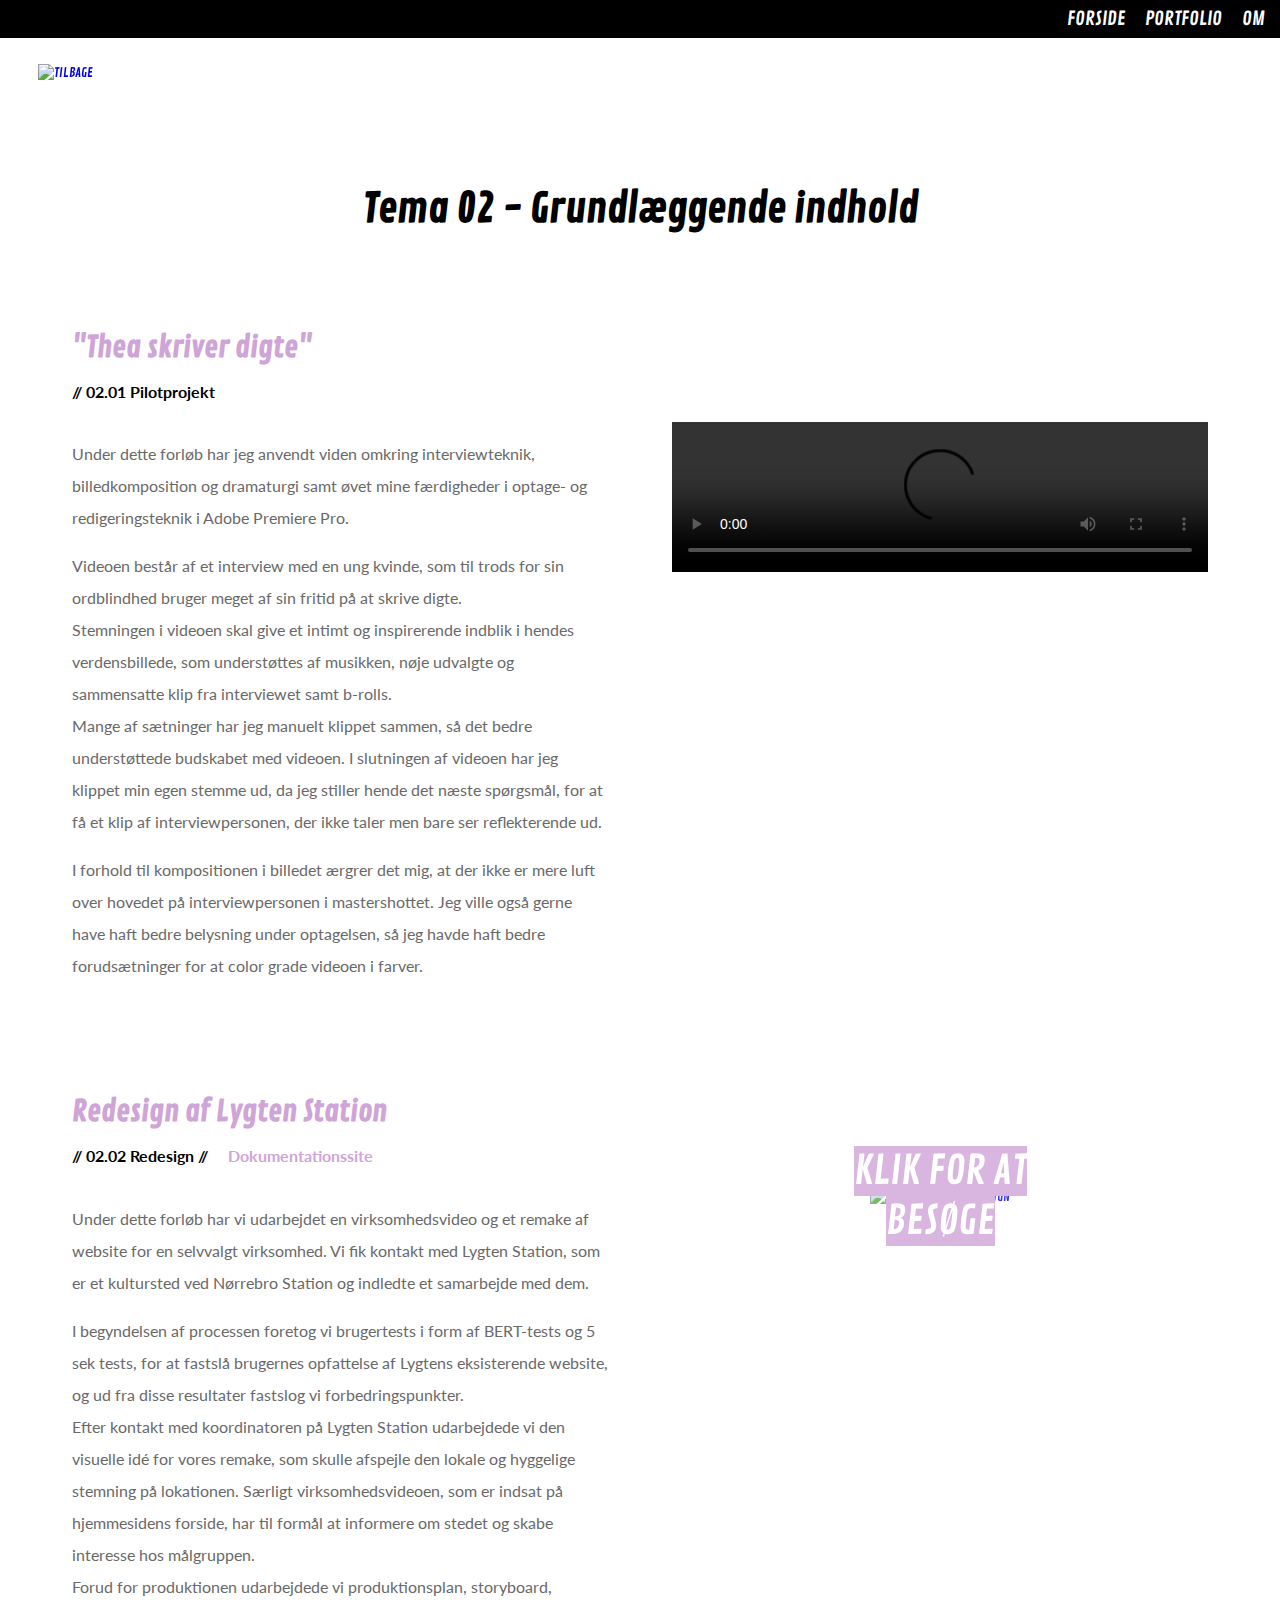
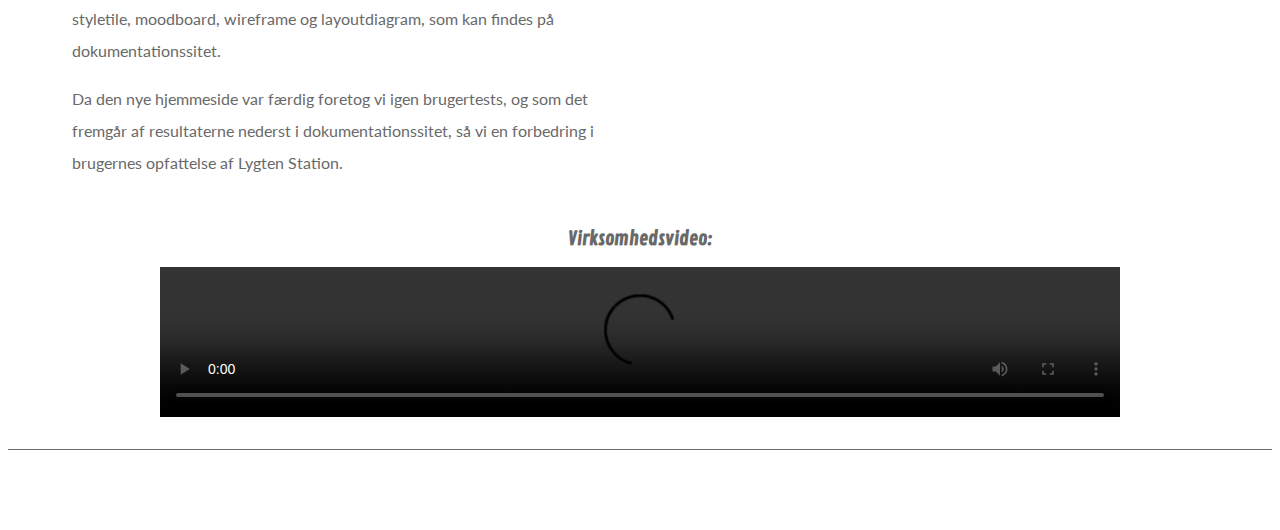
==== indhold.html @ 1e894eaf "animation indhold webdesign" ====
<!DOCTYPE html>
<html lang="da">

<head>
	<meta charset="utf-8">
	<meta name="viewport" content="width=device-width, initial-scale=1.0">
	<title>Grundlæggende Webdesign</title>
	<link rel="stylesheet" href="style.css">
	<link href="https://fonts.googleapis.com/css?family=Contrail+One" rel="stylesheet">
	<link href="https://fonts.googleapis.com/css?family=Lato" rel="stylesheet">
</head>

<body>

	<header>


		<nav>
			<a href="index.html">FORSIDE</a>
			<a href="portfolio.html">PORTFOLIO</a>
			<a href="om.html">OM</a>

		</nav>

	</header>

	<a href="portfolio.html"> <img src="billeder/pil.png" class="tilbage" alt="Tilbage"></a>

	<section id="indhold">
		<h2>Tema 02 - Grundlæggende indhold</h2>


		<h3>"Thea skriver digte"</h3>
		<h4>// 02.01 Pilotprojekt</h4>


		<div class="sectionwrapper">

			<div class="column">

				<p>Under dette forløb har jeg anvendt viden omkring interviewteknik, billedkomposition og dramaturgi samt øvet mine færdigheder i optage- og redigeringsteknik i Adobe Premiere Pro.</p>
				<p>Videoen består af et interview med en ung kvinde, som til trods for sin ordblindhed bruger meget af sin fritid på at skrive digte.<br>Stemningen i videoen skal give et intimt og inspirerende indblik i hendes verdensbillede, som understøttes af musikken, nøje udvalgte og sammensatte klip fra interviewet samt b-rolls.<br>Mange af sætninger har jeg manuelt klippet sammen, så det bedre understøttede budskabet med videoen. I slutningen af videoen har jeg klippet min egen stemme ud, da jeg stiller hende det næste spørgsmål, for at få et klip af interviewpersonen, der ikke taler men bare ser reflekterende ud.</p>
				<p>I forhold til kompositionen i billedet ærgrer det mig, at der ikke er mere luft over hovedet på interviewpersonen i mastershottet. Jeg ville også gerne have haft bedre belysning under optagelsen, så jeg havde haft bedre forudsætninger for at color grade videoen i farver.</p>


			</div>

			<div class="column">

				<video controls>
					<source src="video/pilot.mp4" type="video/mp4">
				</video>

			</div>
		</div>

		<h3>Redesign af Lygten Station</h3>
		<h4>// 02.02 Redesign // <a href="http://sofiatolstrup.dk/kea/02-content/02-redesign/02_02_05_dokumentationssite/dokumentationssite.html" target="_blank">Dokumentationssite</a> </h4>
		<div class="sectionwrapper">

			<div class="column">

				<p>Under dette forløb har vi udarbejdet en virksomhedsvideo og et remake af website for en selvvalgt virksomhed. Vi fik kontakt med Lygten Station, som er et kultursted ved Nørrebro Station og indledte et samarbejde med dem.
				</p>
				<p>I begyndelsen af processen foretog vi brugertests i form af BERT-tests og 5 sek tests, for at fastslå brugernes opfattelse af Lygtens eksisterende website, og ud fra disse resultater fastslog vi forbedringspunkter. <br>Efter kontakt med koordinatoren på Lygten Station udarbejdede vi den visuelle idé for vores remake, som skulle afspejle den lokale og hyggelige stemning på lokationen. Særligt virksomhedsvideoen, som er indsat på hjemmesidens forside, har til formål at informere om stedet og skabe interesse hos målgruppen. <br>Forud for produktionen udarbejdede vi produktionsplan, storyboard, styletile, moodboard, wireframe og layoutdiagram, som kan findes på dokumentationssitet.</p>
				<p>Da den nye hjemmeside var færdig foretog vi igen brugertests, og som det fremgår af resultaterne nederst i dokumentationssitet, så vi en forbedring i brugernes opfattelse af Lygten Station.</p>




			</div>

			<div class="column">
				<div class="billede_column">
					<a href="http://sofiatolstrup.dk/kea/02-content/02-redesign/02_02_06_redesign/" target="_blank"><img src="billeder/redesign.png" alt="Website om flat design"></a>

					<div class="centered"><a href="http://sofiatolstrup.dk/kea/02-content/02-redesign/02_02_06_redesign/" target="_blank">Klik for at besøge</a></div>
				</div>
			</div>
		</div>

		<h3 class="center">Virksomhedsvideo:</h3>
		<video class='center' controls>
			<source src="video/lygtenvideo.mp4">
		</video>


	</section>

</body>

</html>
---- style.css ----
/* Universelt */

section {
	max-width: 1200px;
	margin: auto;
}

h1 {
	font-family: 'Contrail One', cursive;
	color: #cfa4d7;
	font-weight: 400;
	font-style: normal;
	font-size: 2rem;
	margin-bottom: 0px;
	margin-left: 0.5em;
}

h2 {
	text-align: center;
	color: black;
	font-family: 'Contrail One', cursive;
	font-size: 1.5rem;
	text-align: center;
	margin-bottom: 0px;
	margin-top: 3em;
	background-image: url(billeder/stroke2.png);
	background-size: 30%;
	background-position: center;
	background-repeat: no-repeat;
	padding: 2rem;
}

h3 {
	font-family: 'Contrail One', cursive;
	color: #cfa4d7;
	font-size: 1.2rem;
	margin-top: 5rem;
	margin: 2rem;
	margin-bottom: 0;
}

h4 {
	font-family: 'Lato', sans-serif;
	margin-left: 2rem;
	margin-top: 1rem;
	font-size: 1rem;
	overflow: visible;
}

h4 a {
	font-family: 'Lato', sans-serif;
	margin-top: 0.5rem;
	text-transform: none;
	background-image: url(billeder/stroke_cirkel.png);
	background-size: 100%;
	background-position: center;
	background-repeat: no-repeat;
	padding: 1rem;
}

h4 a:link {
	font-family: 'Lato', sans-serif;
	text-transform: none;
	font-size: 1rem;
	font-weight: 700;
	color: #cfa4d7;
}


h4 a:visited {

	font-style: normal;
	font-weight: 700;
	color: #cfa4d7;
}


h4 a:hover {

	font-style: normal;
	font-weight: 700;
	color: dimgrey;
}


h4 a:active {

	font-style: normal;
	font-weight: 700;

	color: dimgrey;
}

body {
	margin: 0px;
}

img {
	width: 100%;
}


.sectionwrapper {
	display: flex;
	flex-wrap: wrap;
}

.column {
	flex-basis: 200px;
	flex-grow: 1;
	margin: 2rem;
	margin-top: 0;
}

.column_billede {
	flex-basis: 200px;
	flex-grow: 1;
	color: white;
	position: relative;
	text-align: center;
	margin: 2rem;
}



p {
	color: dimgrey;
	font-family: 'Lato', sans-serif;
	line-height: 2;
	font-size: 1rem;
}


a {
	font-family: 'Contrail One', cursive;
	font-weight: 100;
	text-decoration: none;
	font-size: 10pt;
	text-transform: uppercase;
}

p a:link {
	font-family: 'Lato', sans-serif;
	text-transform: none;
	font-size: 1rem;
	font-weight: 700;
	color: dimgrey;
}


p a:visited {

	font-style: normal;
	font-weight: 700;
	color: dimgray;
}


p a:hover {

	font-style: normal;
	font-weight: 700;
	color: #cfa4d7;
}


p a:active {

	font-style: normal;
	font-weight: 700;

	color: #dadbfc;
}

/* Tilbageknap */

.tilbage {
	position: fixed;
	top: 5vw;
	left: 3vw;
	width: 5%;
}

/* Header */

header {
	position: fixed;
	width: 100%;
	top: 0;
}

header nav {
	display: flex;
	flex-direction: column;
	justify-content: flex-end;
	z-index: 100000000;
}

header nav a {
	color: white;
	margin: 2px;
	background-color: rgba(0, 0, 0, 0.85);
	background-size: cover;
	align-self: flex-end;
	padding: 2px;
	font-size: 1.2em;

}


header nav a:link {
	font-weight: 100;
	color: white;
}


header nav a:visited {

	font-style: normal;
	font-weight: 100;
	color: white;
}


header nav a:hover {

	font-style: normal;
	font-weight: 500;
	color: #cfa4d7;
}


header nav a:active {

	font-style: normal;
	font-weight: 100;

	color: #dadbfc;
}

/* Dokumentation og værktøjer */
.liste {
	flex-basis: 300px;
	flex-grow: 1;
	margin: 2rem;
	margin-top: 0;
	float: left;
}


/* Forside */

.forside {
	text-align: center;
}

.forside a {
	z-index: 3;
	margin-top: -35vw;
	font-size: 3rem;
	font-family: 'Permanent Marker', cursive;
	color: rgba(0, 0, 0, 0.66);
}

/* Portfolio */

#portfolio {
	margin-top: 5rem;
}

#portfolio .sectionwrapper {
	justify-content: center;
}

.column_portfolio {
	flex-basis: 200px;
	flex-grow: 1;
	max-width: 350px;
	margin: 1rem;
}

#portfolio img:hover {
	transition: .5s ease;
	transform: scale(1.07);
}

/* Webdesign */

.billede_webdesign {
	position: relative;
	text-align: center;
	color: white;
}

.centered {
	position: absolute;
	top: 50%;
	left: 50%;
	transform: translate(-50%, -50%);
}

.centered a:link {
	font-size: 2.5rem;
	font-weight: 100;
	color: white;
	background-color: #cfa4d7;
}


.centered a:visited {

	font-style: normal;
	font-weight: 100;
	color: white;
}


.centered a:hover {

	font-style: normal;
	font-weight: 500;
	color: white;
}


.centered a:active {

	font-style: normal;
	font-weight: 100;

	color: #dadbfc;
}


#webdesign {
	border-bottom: 1px;
	border-style: solid;
	border-top: 0px;
	border-left: 0px;
	border-right: 0px;
	padding-bottom: 20px;
	border-color: dimgrey;
	margin-bottom: 5vw;
}

.billede_webdesign {
	filter: opacity(80%);
}

.billede_webdesign:hover {
	transition: 0.5s ease-out;
	filter: opacity(100%);
}

/* Indhold */

video {
	width: 100%;
}


.center {
	width: 80%;
	margin: 0 auto;
	display: block;
}

h3.center {
	text-align: center;
	font-size: 1.2rem;
	margin-bottom: 1rem;
	color: dimgrey;
}

#indhold {
	border-bottom: 1px;
	border-style: solid;
	border-top: 0px;
	border-left: 0px;
	border-right: 0px;
	padding-bottom: 20px;
	border-color: dimgrey;
	background-color: white;
	padding: 2rem;
	margin-bottom: 5rem;
}

.billede_column {
	filter: opacity(80%);
}

.billede_column:hover {
	transition: 0.5s ease-out;
	filter: opacity(100%);
}

.billede_column {
	flex-basis: 200px;
	flex-grow: 1;
	position: relative;
	text-align: center;
	color: white;
}

/* Animation */

p.bold {
	font-weight: 700;
	color: #b889c1;

}

.rainbow_column {
	flex-basis: 200px;
	flex-grow: 1;
	filter: opacity(80%);
	align-content: center;
}

.rainbow_column p {
	max-width: 80%;
	margin: auto;
}

.rainbow_column img {
	width: 80%;
}

.rainbow_column:hover {
	transition: 0.5s ease-out;
	filter: opacity(100%);
	transform: scale(1.1);
}


#animation {
	border-bottom: 1px;
	border-style: solid;
	border-top: 0px;
	border-left: 0px;
	border-right: 0px;
	padding-bottom: 20px;
	border-color: dimgrey;
	margin-bottom: 5rem;
}


/* UX */

h4.temadok {
	text-align: center;
}

.ux_prototype {
	flex-basis: 300px;
	align-content: center;
	text-align: center;
	color: black;
	position: relative;
	opacity: 0.8;
}

.ux_middle {
	opacity: 0;
	position: absolute;
	top: 50%;
	left: 50%;
	transform: translate(-50%, -50%);
	text-align: center;
}

.ux_prototype:hover .ux_middle {
	transition: 0.3s ease-out;
	opacity: 1;
}

.ux_prototype:hover {
	transition: 0.5s ease-out;
	opacity: 1;
	transform: scale(1.025);
}


#ux img {
	width: 80%;
}



#ux .sectionwrapper {
	justify-content: center;
}


#ux {
	border-bottom: 1px;
	border-style: solid;
	border-top: 0px;
	border-left: 0px;
	border-right: 0px;
	padding-bottom: 20px;
	border-color: dimgrey;
	margin-bottom: 5rem;
}


.ux_middle a:link {
	font-size: 2rem;
	font-weight: 100;
	color: white;
	background-color: #cfa4d7;
}


.ux_middle a:visited {

	font-style: normal;
	font-weight: 100;
	color: white;
}


.ux_middle a:hover {

	font-style: normal;
	font-weight: 500;
	color: white;
}


.ux_middle a:active {

	font-style: normal;
	font-weight: 100;

	color: #dadbfc;
}

/* Om */

#om .sectionwrapper img {
	width: 60%;
	margin-top: 1.5vw;
}

#om .column {
	flex-basis: 200px;
	flex-grow: 1;
	margin: 20px;
}

#om .column_mig {
	flex-basis: 200px;
	flex-grow: 1;
	margin: 20px;
	text-align: center;
}

#om {
	border-bottom: 1px;
	border-style: solid;
	border-top: 0px;
	border-left: 0px;
	border-right: 0px;
	padding-bottom: 20px;
	border-color: dimgray;
}

#om .sectionwrapper {
	margin-top: 2rem;
	max-width: 70vw;
	margin: auto;
}



/* Desktop mediaquery*/

@media only screen and (min-width:700px) {

	/* Desktop forside */

	#forside {
		text-align: center;
	}

	#forside img {
		max-width: 60vw;
		position: relative;
	}

	.forside a {
		right: 10vw;
		bottom: 10vw;
		margin-bottom: 0;
		font-size: 4rem;
		font-family: 'Permanent Marker', cursive;
		color: rgba(0, 0, 0, 0.66);
		font-weight: 400;
		font-style: normal;
		position: absolute;
	}

	/* Desktop generelt */

	header {
		background: none;
		z-index: 100;
	}

	header nav {
		flex-direction: row;
		display: flex;
		background: black;
		padding: 5px;
		margin-top: 0px;
		margin-left: 0px;
		margin-right: 0px;
		margin-bottom: 10px;
		justify-content: flex-end;
	}

	header nav a {
		padding: 0 0.5rem 0;
		font-size: 1.2rem;
		border-left: 0px;
		background: none;
	}

	nav a:hover {

		font-style: normal;
		font-weight: 500;
		color: white;
	}

	header nav a:last-child {
		border-right: none;
	}



	h1 {
		top: 0;
		font-size: 2.5rem;
	}


	h2 {
		font-size: 2.5rem;

	}

	h3 {
		font-size: 1.8rem;
		margin-top: 4rem;
	}


	/* Portfolio desktop */

	#portfolio {
		margin-top: 5rem;
		background-image: url(billeder/portfolio_baggrund.png);
		background-size: 100%;
		background-repeat: no-repeat;
		background-position: center;
	}

	/* Animationer Desktop */

	.rainbow:hover {
		transition: 0.5s ease-out;
		transform: scale(1.8) translateX(-10vw);
	}


	.hackman:hover {
		transition: 0.5s ease-out;
		transform: scale(2) translateX(-10vw);
	}



	/* UX Desktop */


	section#ux {
		max-width: 70vw;
	}

}
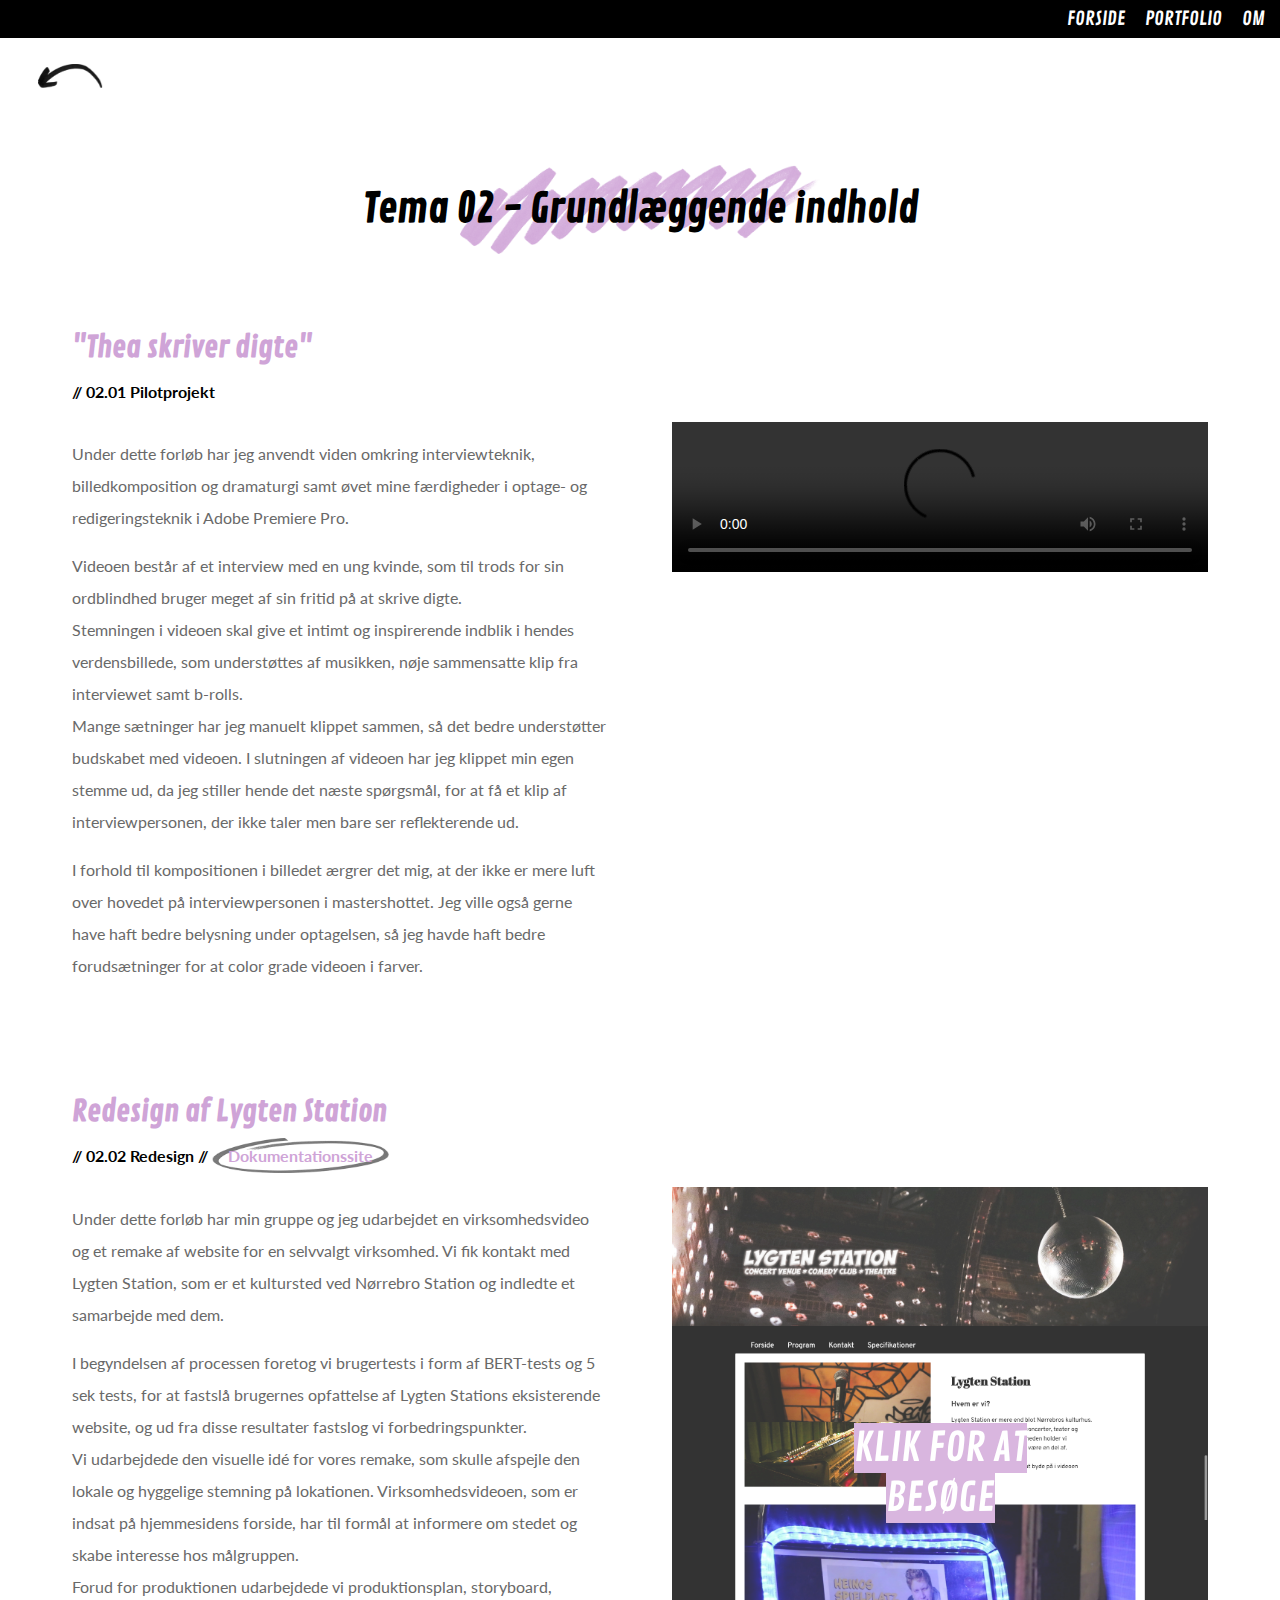
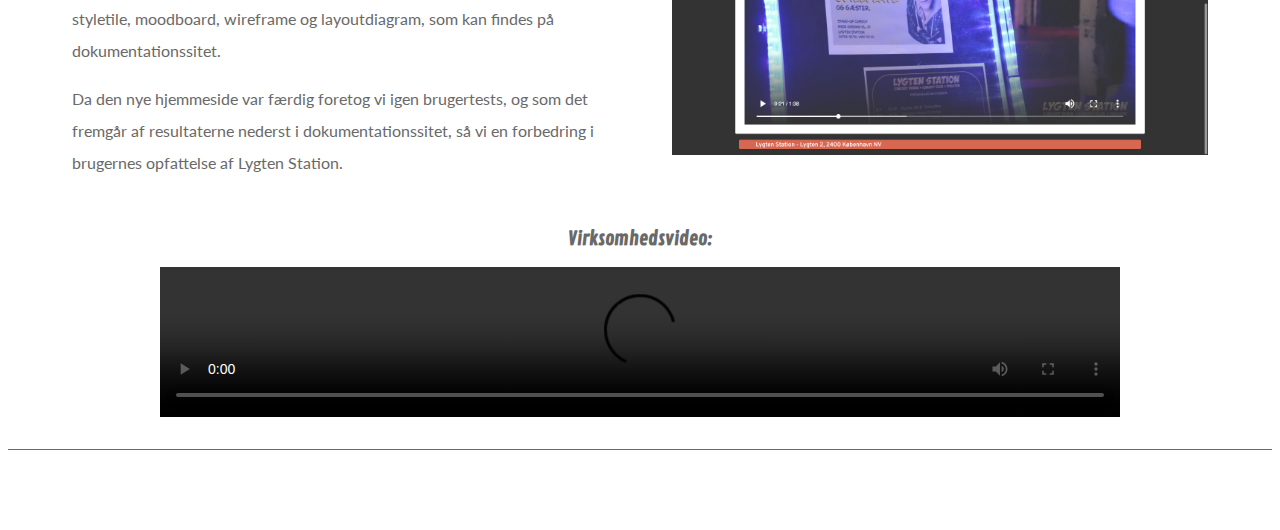
==== commit 1cd9f372: "Korrekturlæsning" ====
--- a/indhold.html
+++ b/indhold.html
@@ -39,7 +39,7 @@
 			<div class="column">
 
 				<p>Under dette forløb har jeg anvendt viden omkring interviewteknik, billedkomposition og dramaturgi samt øvet mine færdigheder i optage- og redigeringsteknik i Adobe Premiere Pro.</p>
-				<p>Videoen består af et interview med en ung kvinde, som til trods for sin ordblindhed bruger meget af sin fritid på at skrive digte.<br>Stemningen i videoen skal give et intimt og inspirerende indblik i hendes verdensbillede, som understøttes af musikken, nøje udvalgte og sammensatte klip fra interviewet samt b-rolls.<br>Mange af sætninger har jeg manuelt klippet sammen, så det bedre understøttede budskabet med videoen. I slutningen af videoen har jeg klippet min egen stemme ud, da jeg stiller hende det næste spørgsmål, for at få et klip af interviewpersonen, der ikke taler men bare ser reflekterende ud.</p>
+				<p>Videoen består af et interview med en ung kvinde, som til trods for sin ordblindhed bruger meget af sin fritid på at skrive digte.<br>Stemningen i videoen skal give et intimt og inspirerende indblik i hendes verdensbillede, som understøttes af musikken, nøje sammensatte klip fra interviewet samt b-rolls.<br>Mange sætninger har jeg manuelt klippet sammen, så det bedre understøtter budskabet med videoen. I slutningen af videoen har jeg klippet min egen stemme ud, da jeg stiller hende det næste spørgsmål, for at få et klip af interviewpersonen, der ikke taler men bare ser reflekterende ud.</p>
 				<p>I forhold til kompositionen i billedet ærgrer det mig, at der ikke er mere luft over hovedet på interviewpersonen i mastershottet. Jeg ville også gerne have haft bedre belysning under optagelsen, så jeg havde haft bedre forudsætninger for at color grade videoen i farver.</p>
 
 
@@ -60,9 +60,9 @@
 
 			<div class="column">
 
-				<p>Under dette forløb har vi udarbejdet en virksomhedsvideo og et remake af website for en selvvalgt virksomhed. Vi fik kontakt med Lygten Station, som er et kultursted ved Nørrebro Station og indledte et samarbejde med dem.
+				<p>Under dette forløb har min gruppe og jeg udarbejdet en virksomhedsvideo og et remake af website for en selvvalgt virksomhed. Vi fik kontakt med Lygten Station, som er et kultursted ved Nørrebro Station og indledte et samarbejde med dem.
 				</p>
-				<p>I begyndelsen af processen foretog vi brugertests i form af BERT-tests og 5 sek tests, for at fastslå brugernes opfattelse af Lygtens eksisterende website, og ud fra disse resultater fastslog vi forbedringspunkter. <br>Efter kontakt med koordinatoren på Lygten Station udarbejdede vi den visuelle idé for vores remake, som skulle afspejle den lokale og hyggelige stemning på lokationen. Særligt virksomhedsvideoen, som er indsat på hjemmesidens forside, har til formål at informere om stedet og skabe interesse hos målgruppen. <br>Forud for produktionen udarbejdede vi produktionsplan, storyboard, styletile, moodboard, wireframe og layoutdiagram, som kan findes på dokumentationssitet.</p>
+				<p>I begyndelsen af processen foretog vi brugertests i form af BERT-tests og 5 sek tests, for at fastslå brugernes opfattelse af Lygten Stations eksisterende website, og ud fra disse resultater fastslog vi forbedringspunkter. <br>Vi udarbejdede den visuelle idé for vores remake, som skulle afspejle den lokale og hyggelige stemning på lokationen. Virksomhedsvideoen, som er indsat på hjemmesidens forside, har til formål at informere om stedet og skabe interesse hos målgruppen. <br>Forud for produktionen udarbejdede vi produktionsplan, storyboard, styletile, moodboard, wireframe og layoutdiagram, som kan findes på dokumentationssitet.</p>
 				<p>Da den nye hjemmeside var færdig foretog vi igen brugertests, og som det fremgår af resultaterne nederst i dokumentationssitet, så vi en forbedring i brugernes opfattelse af Lygten Station.</p>
 
 
